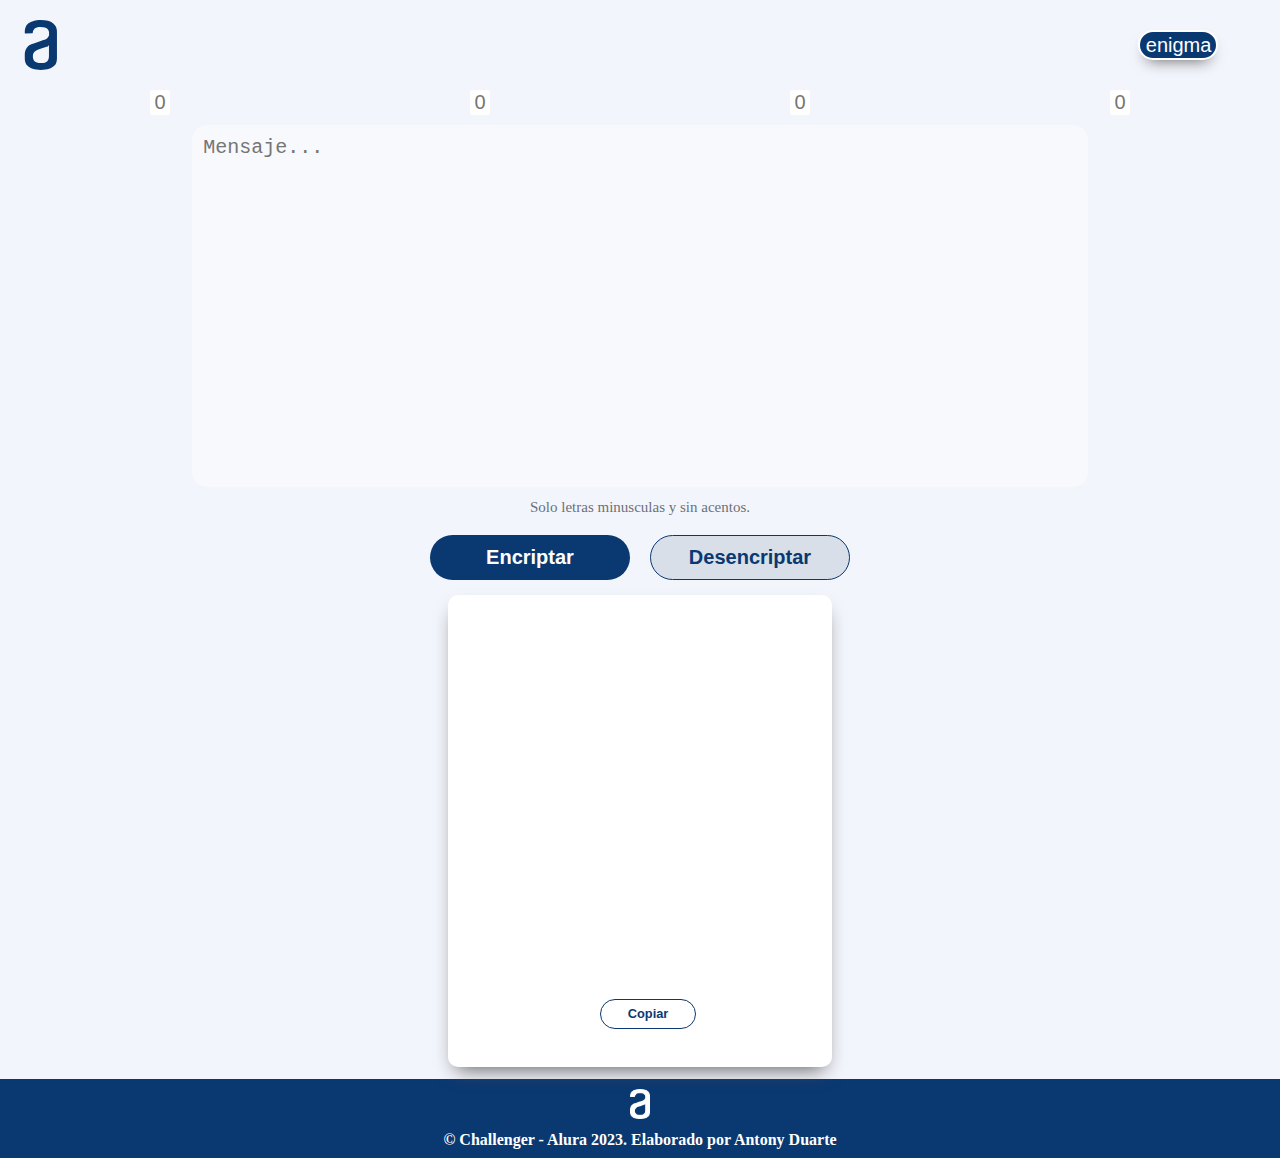
==== cryp_index.html @ b57a6003 "ajuste de enigma" ====
<!DOCTYPE html>
<html lang="es">
<head>
    <meta charset="UTF-8">
    <meta http-equiv="X-UA-Compatible" content="IE=edge">
    <meta name="viewport" content="width=device-width, initial-scale=1.0">
    <link rel="favicon" href=""><!--Agregar Icono Alura-->
    <link rel="stylesheet" href="sources/reset.css">
    <link rel="stylesheet" href="sources/cryp_index_sty.css">
    <title>Encriprador - Alura</title>
</head>

<body>

    <header>
        <img src="images/Logo.svg" alt="Logo" class="logo1"><!--Agregar Logo Alura/fenoxs-->
        <button class="switch">enigma</button>
    </header>

    <main>
      
        <section class="enigma">
         <div class="contenedor0">
          <input type="text" class="code" maxlength="1" placeholder="0">
          <input type="text" class="code" maxlength="1" placeholder="0">
          <input type="text" class="code" maxlength="1" placeholder="0">
          <input type="text" class="code" maxlength="1" placeholder="0">
         </div>
        </section>
      
        <section class="cuadro1">
          <div class="contenedor1">
            
            <textarea class="text-area" name="mensaje" required placeholder="Mensaje..." data-mensaje-recibir></textarea>
            
            <div class="regla">
                <h6>Solo letras minusculas y sin acentos.</h6>
            </div>
        
            <div class="botones">
                <button class="encryp" onclick="encriptar()"  data-btn-encriptar>Encriptar</button>
                <button class="desencryp" onclick="desencriptar()" data-btn-desencriptar>Desencriptar</button>
            </div>
            
          </div>
        </section>

        <section class="cuadro2">
          <div class="contenedor2">
            
            <textarea class="mensaje2" readonly data-mensaje-entregar></textarea>
            
            <div class="btn_copy">
                <button class="copy" onclick="copiar()" data-btn-copiar>Copiar</button>
            </div>
            
          </div>
        </section>
    </main>

    <div class="espacio"></div>

    <footer>
        <img src="images/Logo2.png" alt="Logo" class="logo2"><!--Mismo logo superior-->
        <p>&copy Challenger - Alura 2023. Elaborado por Antony Duarte</p>
    </footer>

    <script src="sources/cryp_index.js"></script>

</body>

</html>
---- sources/cryp_index_sty.css ----
*{
    font-size: 20px;
}

html{
    height: 100%;
    margin: 0;
}

body{
    min-height: 100vh;
    background: #F3F5FC;
}

main{
    display: flex;
    justify-content: center;
    justify-items: center;
    flex-wrap: wrap;
}

.espacio{
    padding-bottom: 1.5rem;
}

.enigma{
  width: 100%;
}

.contenedor0{
  display: flex;
  justify-content: space-around;
}

.code{
  width: 1rem;
  text-align: center;
  border-radius: 3px;
  border: none;
  outline-color: #0A3871;
}

header{
    text-align: center;
    display: grid;
    grid-template-columns: 8fr 1fr;
    align-items: center;
}

.logo1{
    height: 3.125rem;
    width: auto;
    margin: 1.25rem 0 1.25rem 1.25rem;
}

.switch{
    margin: 1.25rem 1.25rem 1.25rem 0;
    height: 1.875rem;
    width: 5rem;
    font-size: 1.25rem;
    cursor: pointer;
    vertical-align: top;
    border-radius: 1000px;
    background: #0A3871;
    color: white;
    border: 2px solid white;
    box-shadow: 0 0.5rem 0.9375rem -0.5rem rgb(90, 90, 90);
}

/* CUADRO DE LA IZQUIERDA DONDE SE RECIBE EL MENSAJE */

.cuadro1{
    margin: 0.625rem 1.25rem;
    height: 28.125rem;
    width: 70%;
    
}

.text-area{
    background-color: rgba(255, 255, 255, 0.377);
    border-radius: 0.9375rem;
    overflow:visible;
    resize: none;
    border: none;
    outline: none;
    color:#0A3871;
    width: calc(100% - 1.4rem);
    height: 21.25rem;
    padding: .7rem;
}

/*textarea:invalid{
  box-shadow: 0 0 .8rem red;
}*/

/*textarea:required{
  box-shadow: 0 0 .8rem blue;
}*/

h6{
    font-size: 0.9375rem;
    opacity: 80%;
    color: #495057;
    text-align: center;
    margin: 10px 10px;
}/*necesario para que el texto se ajuste*/

.botones{
    width: 100%;
    display: flex;
    justify-content: center;
}

.encryp{
    background: #0A3871;
    color: white;
    font-weight: bold;
    border: none;
}

.desencryp{
    background: #D8DFE8;
    color: #0A3871;
    font-weight: bold;
    border: 1px solid #0A3871;
}

.encryp, .desencryp{
    padding: .5em;
    margin: .5em;
    width: 12.5rem;
    border-radius: 1.875rem;
}

/*    Estilos de boton interactivos  */

.encryp:hover, .desencryp:hover, .copy:hover{
    box-shadow: 0 0 .8rem #0A3871;
    cursor: pointer;
}

.encryp:active{
    box-shadow: 0 0 1.25rem white;
    background: #0e59b4;
    transform: scale(.95);
    animation: 1s;
}

.desencryp:active{
    box-shadow: 0 0 1.25rem white;
    background: #8c8f94;
    color: white;
    transform: scale(.95);
    animation: 1s;
}

.copy:active{
    box-shadow: 0 0 1.25rem white;
    background: #0e59b4;
    transform: scale(.95);
    animation: 1s;
    color: white;
}

/* CUADRO DE LA DERECHA DONDE SE DECIFRA EL MENSAJE */

.cuadro2{
    margin: 0.625rem 1.25rem;
    height: 28.125rem;
    width: 30%;
    text-align: center;
    position: relative;
    /*
    vertical-align: top; era inline block y esto top es necesario*/
}

.contenedor2{
  width: 100%;
}

.mensaje2{
    overflow: visible;
    resize: none;
    background: white;
    outline: none;
    border-radius: 10px;
    border-width: 3px;
    width: calc(100% - 1.4rem);
    height: 28.125rem;
    padding: .7rem;
    border: none;
    box-shadow: 0 10px 20px -8px rgb(90, 90, 90);
    /*x y b s color(shadow)*/
}

.btn_copy{
  width: 100%;
}

.copy{
    margin: 0.625rem;
    background: white;
    border-radius: 3.125rem;
    font-weight: bold;
    font-size: .8rem;
    color: #0A3871;
    border: 1px solid #0A3871;
    position: absolute;
    padding: 0.5em;
    width: 25%;
    min-width: 80px;
    max-width: 130px;
    bottom: 0.5em;
    left: 37%;
}

/*         PIE DE PAGINA         */

.logo2{
    height: 1.875rem;
    width: auto;
    margin: 0.625rem;
    padding-bottom: 0px;
}

footer > p{
    padding-bottom: 0.625rem;
    text-align: center;
    color: white;
    font-weight: bold;
    margin: 0 .625rem 0 .625rem;
}

footer{
    text-align: center;
    background: #0A3871;
}

@media screen and (max-width: 720px){
    
    *{
        font-size: 15px;
    }
    
    main{
      flex-wrap: wrap;
    }

    .espacio{
        padding-bottom: .6rem;
    }
    
    .logo1{
      height: 2.185rem;
    }
    
    .switch{
      height: 1.5rem;
      font-size: .8rem;
      width: 4rem;
    }
    
    .cuadro1{
      width: 80%;
      height: 16rem;
    }
    
    .text-area{
      height: 9rem;
    }
    
    .encryp, .desencryp{
        padding: 0.625rem;
        margin: 0.625rem;
        width: 8.5rem;
    }
    
    .cuadro2{
      width: 80%;
      height: 12rem;
    }
    
    .mensaje2{
      height: 10rem;
    }
    
    footer{
      font-size: .8rem;
    }
    
}
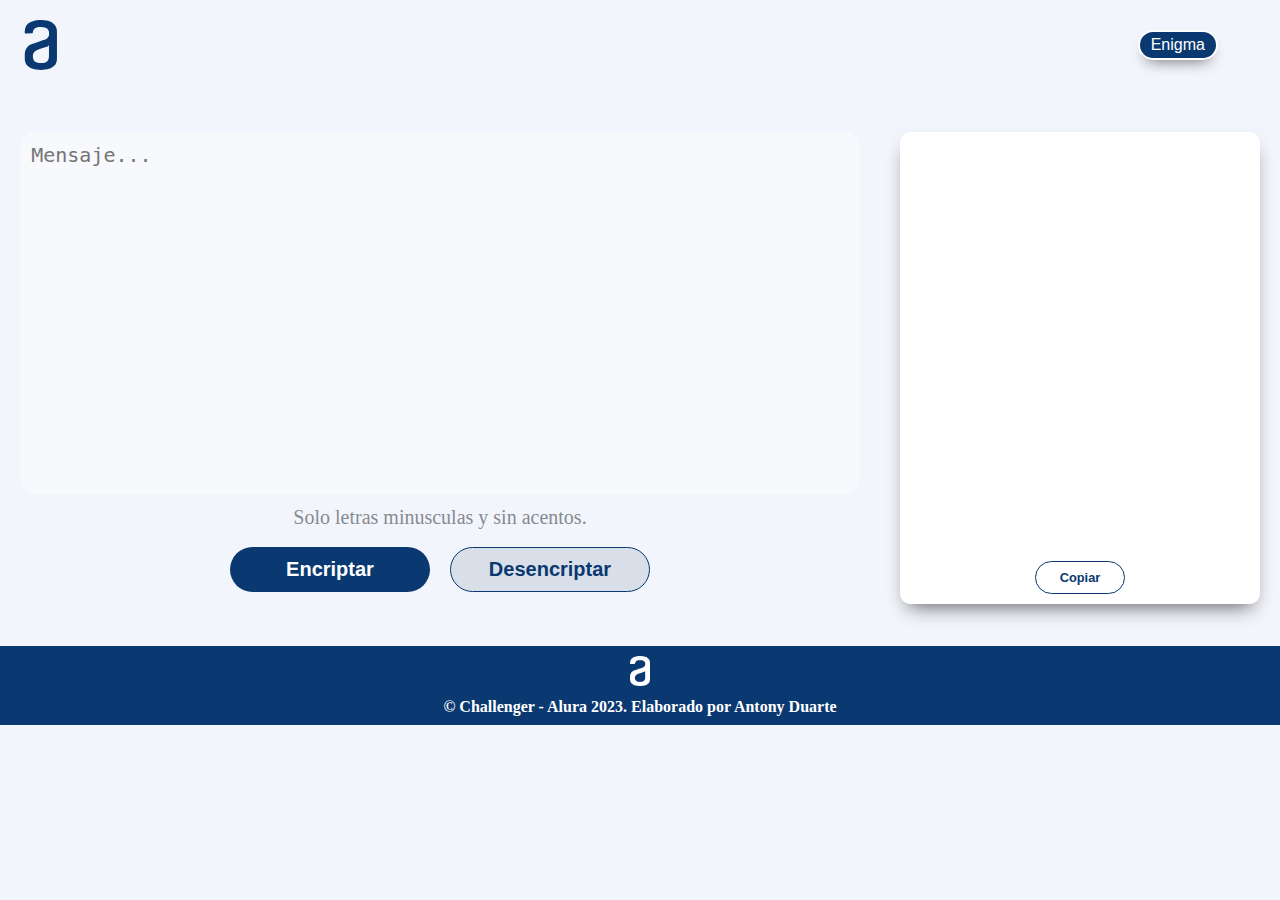
==== commit 61ad994f: "ajuste v3" ====
--- a/cryp_index.html
+++ b/cryp_index.html
@@ -1,72 +1,87 @@
 <!DOCTYPE html>
 <html lang="es">
-<head>
-    <meta charset="UTF-8">
-    <meta http-equiv="X-UA-Compatible" content="IE=edge">
-    <meta name="viewport" content="width=device-width, initial-scale=1.0">
-    <link rel="favicon" href=""><!--Agregar Icono Alura-->
-    <link rel="stylesheet" href="sources/reset.css">
-    <link rel="stylesheet" href="sources/cryp_index_sty.css">
+  <head>
+    <meta charset="UTF-8" />
+    <meta http-equiv="X-UA-Compatible" content="IE=edge" />
+    <meta name="viewport" content="width=device-width, initial-scale=1.0" />
+    <link rel="favicon" href="" />
+    <!--Agregar Icono Alura-->
+    <link rel="stylesheet" href="sources/reset.css" />
+    <link rel="stylesheet" href="sources/cryp_index_sty.css" />
     <title>Encriprador - Alura</title>
-</head>
+  </head>
 
-<body>
-
+  <body>
     <header>
-        <img src="images/Logo.svg" alt="Logo" class="logo1"><!--Agregar Logo Alura/fenoxs-->
-        <button class="switch">enigma</button>
+      <img
+        src="images/Logo.svg"
+        alt="Logo"
+        class="logo1"
+      /><!--Agregar Logo Alura/fenoxs-->
+      <button class="switch">Enigma</button>
     </header>
 
     <main>
-      
-        <section class="enigma">
-         <div class="contenedor0">
-          <input type="text" class="code" maxlength="1" placeholder="0">
-          <input type="text" class="code" maxlength="1" placeholder="0">
-          <input type="text" class="code" maxlength="1" placeholder="0">
-          <input type="text" class="code" maxlength="1" placeholder="0">
-         </div>
-        </section>
-      
-        <section class="cuadro1">
-          <div class="contenedor1">
-            
-            <textarea class="text-area" name="mensaje" required placeholder="Mensaje..." data-mensaje-recibir></textarea>
-            
-            <div class="regla">
-                <h6>Solo letras minusculas y sin acentos.</h6>
-            </div>
-        
-            <div class="botones">
-                <button class="encryp" onclick="encriptar()"  data-btn-encriptar>Encriptar</button>
-                <button class="desencryp" onclick="desencriptar()" data-btn-desencriptar>Desencriptar</button>
-            </div>
-            
+      <section class="enigma">
+        <div class="contenedor0">
+          <input type="text" class="code" maxlength="1" placeholder="0" data-alfabeto1/>
+          <input type="text" class="code" maxlength="1" placeholder="0" data-alfabeto2/>
+          <input type="text" class="code" maxlength="1" placeholder="0" data-alfabeto3/>
+          <input type="text" class="code" maxlength="1" placeholder="0" data-alfabeto4/>
+        </div>
+      </section>
+
+      <section class="encriptador">
+        <div class="cuadro1">
+          <textarea
+            class="text-area"
+            name="mensaje"
+            required
+            placeholder="Mensaje..."
+            data-mensaje-recibir
+          ></textarea>
+
+          <div class="regla">
+            <p class="regla">Solo letras minusculas y sin acentos.</p>
           </div>
-        </section>
 
-        <section class="cuadro2">
-          <div class="contenedor2">
-            
-            <textarea class="mensaje2" readonly data-mensaje-entregar></textarea>
-            
-            <div class="btn_copy">
-                <button class="copy" onclick="copiar()" data-btn-copiar>Copiar</button>
-            </div>
-            
+          <div class="botones">
+            <button class="encryp" onclick="encriptar()" data-btn-encriptar>
+              Encriptar
+            </button>
+            <button
+              class="desencryp"
+              onclick="desencriptar()"
+              data-btn-desencriptar
+            >
+              Desencriptar
+            </button>
           </div>
-        </section>
+        </div>
+
+        <div class="cuadro2">
+          <textarea class="mensaje2" readonly data-mensaje-entregar></textarea>
+
+          <div class="btn_copy">
+            <button class="copy" onclick="copiar()" data-btn-copiar>
+              Copiar
+            </button>
+          </div>
+        </div>
+      </section>
     </main>
 
     <div class="espacio"></div>
 
     <footer>
-        <img src="images/Logo2.png" alt="Logo" class="logo2"><!--Mismo logo superior-->
-        <p>&copy Challenger - Alura 2023. Elaborado por Antony Duarte</p>
+      <img
+        src="images/Logo2.png"
+        alt="Logo"
+        class="logo2"
+      /><!--Mismo logo superior-->
+      <p>&copy Challenger - Alura 2023. Elaborado por Antony Duarte</p>
     </footer>
 
     <script src="sources/cryp_index.js"></script>
-
-</body>
-
-</html>+  </body>
+</html>
--- a/sources/cryp_index_sty.css
+++ b/sources/cryp_index_sty.css
@@ -1,92 +1,106 @@
-*{
-    font-size: 20px;
-}
-
-html{
-    height: 100%;
-    margin: 0;
-}
-
-body{
-    min-height: 100vh;
-    background: #F3F5FC;
-}
-
-main{
-    display: flex;
-    justify-content: center;
-    justify-items: center;
-    flex-wrap: wrap;
-}
-
-.espacio{
-    padding-bottom: 1.5rem;
-}
-
-.enigma{
+* {
+  font-size: 20px;
+  /*segun defini el valor global en 20px, pero en textos el rem es 16 y no 20, pero con em textos si son 20px*/
+}
+
+html {
+  height: 100%;
+  margin: 0;
+}
+
+body {
+  min-height: 100vh;
+  background: #f3f5fc;
+}
+
+main,
+.encriptador {
+  display: flex;
+  justify-content: center;
+  justify-items: center;
+  height: auto;
+}
+
+main {
+  flex-wrap: wrap;
+}
+
+.enigma {
   width: 100%;
-}
-
-.contenedor0{
-  display: flex;
-  justify-content: space-around;
-}
-
-.code{
-  width: 1rem;
-  text-align: center;
+  margin: 1rem;
+}
+
+.encriptador {
+  width: 100%;
+  height: 100%;
+}
+
+.espacio {
+  padding-bottom: 1.5rem;
+}
+
+.contenedor0 {
+  display: none;
+  /*display: flex;
+  justify-content: space-around;*/
+}
+
+.code {
+  width: 1.5rem;
+  font-size: 1.5rem;
+  text-align: center;
+  border: 2px solid #0a3871;
   border-radius: 3px;
+  outline-color: darkgreen;
+  padding: .5rem;
+}
+
+header {
+  text-align: center;
+  display: grid;
+  grid-template-columns: 8fr 1fr;
+  align-items: center;
+}
+
+.logo1 {
+  height: 3.125rem;
+  width: auto;
+  margin: 1.25rem 0 1.25rem 1.25rem;
+}
+
+.switch {
+  margin: 1.25rem 1.25rem 1.25rem 0;
+  height: 1.875rem;
+  width: 5rem;
+  font-size: 1rem;
+  cursor: pointer;
+  vertical-align: top;
+  border-radius: 1000px;
+  background: #0a3871;
+  color: white;
+  border: 2px solid white;
+  box-shadow: 0 0.5rem 0.9375rem -0.5rem rgb(90, 90, 90);
+}
+
+/* CUADRO DE LA IZQUIERDA DONDE SE RECIBE EL MENSAJE */
+
+.cuadro1 {
+  margin: 0.625rem 1.25rem;
+  height: 30rem;
+  width: 70%;
+}
+
+.text-area {
+  background-color: rgba(255, 255, 255, 0.377);
+  border-radius: 0.9375rem;
+  overflow: visible;
+  resize: none;
   border: none;
-  outline-color: #0A3871;
-}
-
-header{
-    text-align: center;
-    display: grid;
-    grid-template-columns: 8fr 1fr;
-    align-items: center;
-}
-
-.logo1{
-    height: 3.125rem;
-    width: auto;
-    margin: 1.25rem 0 1.25rem 1.25rem;
-}
-
-.switch{
-    margin: 1.25rem 1.25rem 1.25rem 0;
-    height: 1.875rem;
-    width: 5rem;
-    font-size: 1.25rem;
-    cursor: pointer;
-    vertical-align: top;
-    border-radius: 1000px;
-    background: #0A3871;
-    color: white;
-    border: 2px solid white;
-    box-shadow: 0 0.5rem 0.9375rem -0.5rem rgb(90, 90, 90);
-}
-
-/* CUADRO DE LA IZQUIERDA DONDE SE RECIBE EL MENSAJE */
-
-.cuadro1{
-    margin: 0.625rem 1.25rem;
-    height: 28.125rem;
-    width: 70%;
-    
-}
-
-.text-area{
-    background-color: rgba(255, 255, 255, 0.377);
-    border-radius: 0.9375rem;
-    overflow:visible;
-    resize: none;
-    border: none;
-    outline: none;
-    color:#0A3871;
-    width: calc(100% - 1.4rem);
-    height: 21.25rem;
-    padding: .7rem;
+  outline: none;
+  color: #0a3871;
+  width: calc(100% - 1.4rem);
+  height: 21.25rem;
+  padding: 0.7rem;
 }
 
 /*textarea:invalid{
@@ -97,195 +111,202 @@
   box-shadow: 0 0 .8rem blue;
 }*/
 
-h6{
-    font-size: 0.9375rem;
-    opacity: 80%;
-    color: #495057;
-    text-align: center;
-    margin: 10px 10px;
-}/*necesario para que el texto se ajuste*/
-
-.botones{
-    width: 100%;
-    display: flex;
-    justify-content: center;
-}
-
-.encryp{
-    background: #0A3871;
-    color: white;
-    font-weight: bold;
-    border: none;
-}
-
-.desencryp{
-    background: #D8DFE8;
-    color: #0A3871;
-    font-weight: bold;
-    border: 1px solid #0A3871;
-}
-
-.encryp, .desencryp{
-    padding: .5em;
-    margin: .5em;
-    width: 12.5rem;
-    border-radius: 1.875rem;
+.regla {
+  font-size: 1em;
+  opacity: 80%;
+  color: #495057;
+  text-align: center;
+  margin: 10px 10px;
+} /*necesario para que el texto se ajuste*/
+
+.botones {
+  width: 100%;
+  display: flex;
+  justify-content: center;
+}
+
+.encryp {
+  background: #0a3871;
+  color: white;
+  font-weight: bold;
+  border: none;
+}
+
+.desencryp {
+  background: #d8dfe8;
+  color: #0a3871;
+  font-weight: bold;
+  border: 1px solid #0a3871;
+}
+
+.encryp,
+.desencryp {
+  padding: 0.5em;
+  margin: .5em 0.5em 0.2em 0.5em;
+  width: 12.5rem;
+  border-radius: 1.875rem;
 }
 
 /*    Estilos de boton interactivos  */
 
-.encryp:hover, .desencryp:hover, .copy:hover{
-    box-shadow: 0 0 .8rem #0A3871;
-    cursor: pointer;
-}
-
-.encryp:active{
-    box-shadow: 0 0 1.25rem white;
-    background: #0e59b4;
-    transform: scale(.95);
-    animation: 1s;
-}
-
-.desencryp:active{
-    box-shadow: 0 0 1.25rem white;
-    background: #8c8f94;
-    color: white;
-    transform: scale(.95);
-    animation: 1s;
-}
-
-.copy:active{
-    box-shadow: 0 0 1.25rem white;
-    background: #0e59b4;
-    transform: scale(.95);
-    animation: 1s;
-    color: white;
+.encryp:hover,
+.desencryp:hover,
+.copy:hover {
+  box-shadow: 0 0 0.8rem #0a3871;
+  cursor: pointer;
+}
+
+.encryp:active {
+  box-shadow: 0 0 1.25rem white;
+  background: #0e59b4;
+  transform: scale(0.95);
+  animation: 1s;
+}
+
+.desencryp:active {
+  box-shadow: 0 0 1.25rem white;
+  background: #8c8f94;
+  color: white;
+  transform: scale(0.95);
+  animation: 1s;
+}
+
+.copy:active {
+  box-shadow: 0 0 1.25rem white;
+  background: #0e59b4;
+  transform: scale(0.95);
+  animation: 1s;
+  color: white;
 }
 
 /* CUADRO DE LA DERECHA DONDE SE DECIFRA EL MENSAJE */
 
-.cuadro2{
-    margin: 0.625rem 1.25rem;
-    height: 28.125rem;
-    width: 30%;
-    text-align: center;
-    position: relative;
-    /*
+.cuadro2 {
+  margin: 0.625rem 1.25rem;
+  height: 30rem;
+  width: 30%;
+  text-align: center;
+  position: relative;
+  /*
     vertical-align: top; era inline block y esto top es necesario*/
 }
 
-.contenedor2{
+.mensaje2 {
+  overflow: visible;
+  resize: none;
+  background: white;
+  outline: none;
+  border-radius: 10px;
+  border-width: 3px;
+  width: calc(100% - 1.4rem);
+  height: 28.125rem;
+  padding: 0.7rem;
+  border: none;
+  box-shadow: 0 10px 20px -8px rgb(90, 90, 90);
+  /*x y b s color(shadow)*/
+}
+
+.btn_copy {
   width: 100%;
-}
-
-.mensaje2{
-    overflow: visible;
-    resize: none;
-    background: white;
-    outline: none;
-    border-radius: 10px;
-    border-width: 3px;
-    width: calc(100% - 1.4rem);
-    height: 28.125rem;
-    padding: .7rem;
-    border: none;
-    box-shadow: 0 10px 20px -8px rgb(90, 90, 90);
-    /*x y b s color(shadow)*/
-}
-
-.btn_copy{
-  width: 100%;
-}
-
-.copy{
-    margin: 0.625rem;
-    background: white;
-    border-radius: 3.125rem;
-    font-weight: bold;
-    font-size: .8rem;
-    color: #0A3871;
-    border: 1px solid #0A3871;
-    position: absolute;
-    padding: 0.5em;
-    width: 25%;
-    min-width: 80px;
-    max-width: 130px;
-    bottom: 0.5em;
-    left: 37%;
+  position: absolute;
+  bottom: 0.5rem;
+}
+
+.copy {
+  margin: 0.625rem;
+  background: white;
+  border-radius: 3.125rem;
+  font-weight: bold;
+  font-size: 0.8rem;
+  color: #0a3871;
+  border: 1px solid #0a3871;
+  padding: 0.5rem;
+  width: 25%;
+  min-width: 80px;
+  max-width: 130px;
 }
 
 /*         PIE DE PAGINA         */
 
-.logo2{
-    height: 1.875rem;
-    width: auto;
-    margin: 0.625rem;
-    padding-bottom: 0px;
-}
-
-footer > p{
-    padding-bottom: 0.625rem;
-    text-align: center;
-    color: white;
-    font-weight: bold;
-    margin: 0 .625rem 0 .625rem;
-}
-
-footer{
-    text-align: center;
-    background: #0A3871;
-}
-
-@media screen and (max-width: 720px){
-    
-    *{
-        font-size: 15px;
-    }
-    
-    main{
-      flex-wrap: wrap;
-    }
-
-    .espacio{
-        padding-bottom: .6rem;
-    }
-    
-    .logo1{
-      height: 2.185rem;
-    }
-    
-    .switch{
-      height: 1.5rem;
-      font-size: .8rem;
-      width: 4rem;
-    }
-    
-    .cuadro1{
-      width: 80%;
-      height: 16rem;
-    }
-    
-    .text-area{
-      height: 9rem;
-    }
-    
-    .encryp, .desencryp{
-        padding: 0.625rem;
-        margin: 0.625rem;
-        width: 8.5rem;
-    }
-    
-    .cuadro2{
-      width: 80%;
-      height: 12rem;
-    }
-    
-    .mensaje2{
-      height: 10rem;
-    }
-    
-    footer{
-      font-size: .8rem;
-    }
-    
-}+.logo2 {
+  height: 1.875rem;
+  width: auto;
+  margin: 0.625rem;
+  padding-bottom: 0px;
+}
+
+footer > p {
+  padding-bottom: 0.625rem;
+  text-align: center;
+  color: white;
+  font-weight: bold;
+  margin: 0 0.625rem 0 0.625rem;
+}
+
+footer {
+  text-align: center;
+  background: #0a3871;
+  height: auto;
+}
+
+@media screen and (max-width: 720px) {
+  * {
+    font-size: 15px;
+  }
+
+  main,
+  .encriptador {
+    flex-wrap: wrap;
+  }
+
+  .espacio {
+    padding-bottom: 0.6rem;
+  }
+
+  .logo1 {
+    height: 2.185rem;
+  }
+
+  .switch {
+    height: 1.5rem;
+    font-size: 0.8rem;
+    width: 4rem;
+  }
+
+  .cuadro1 {
+    width: 80%;
+    height: 16rem;
+  }
+
+  .btn_copy {
+    bottom: 5%;
+  }
+
+  .text-area {
+    height: 9rem;
+  }
+
+  .regla{
+    margin: .5rem;
+  }
+
+  .encryp,
+  .desencryp {
+    padding: 0.5rem;
+    margin: 0.5rem;
+    width: 8.5rem;
+  }
+
+  .cuadro2 {
+    width: 80%;
+    height: 12rem;
+  }
+
+  .mensaje2 {
+    height: 10rem;
+  }
+
+  footer {
+    font-size: 0.8rem;
+  }
+}
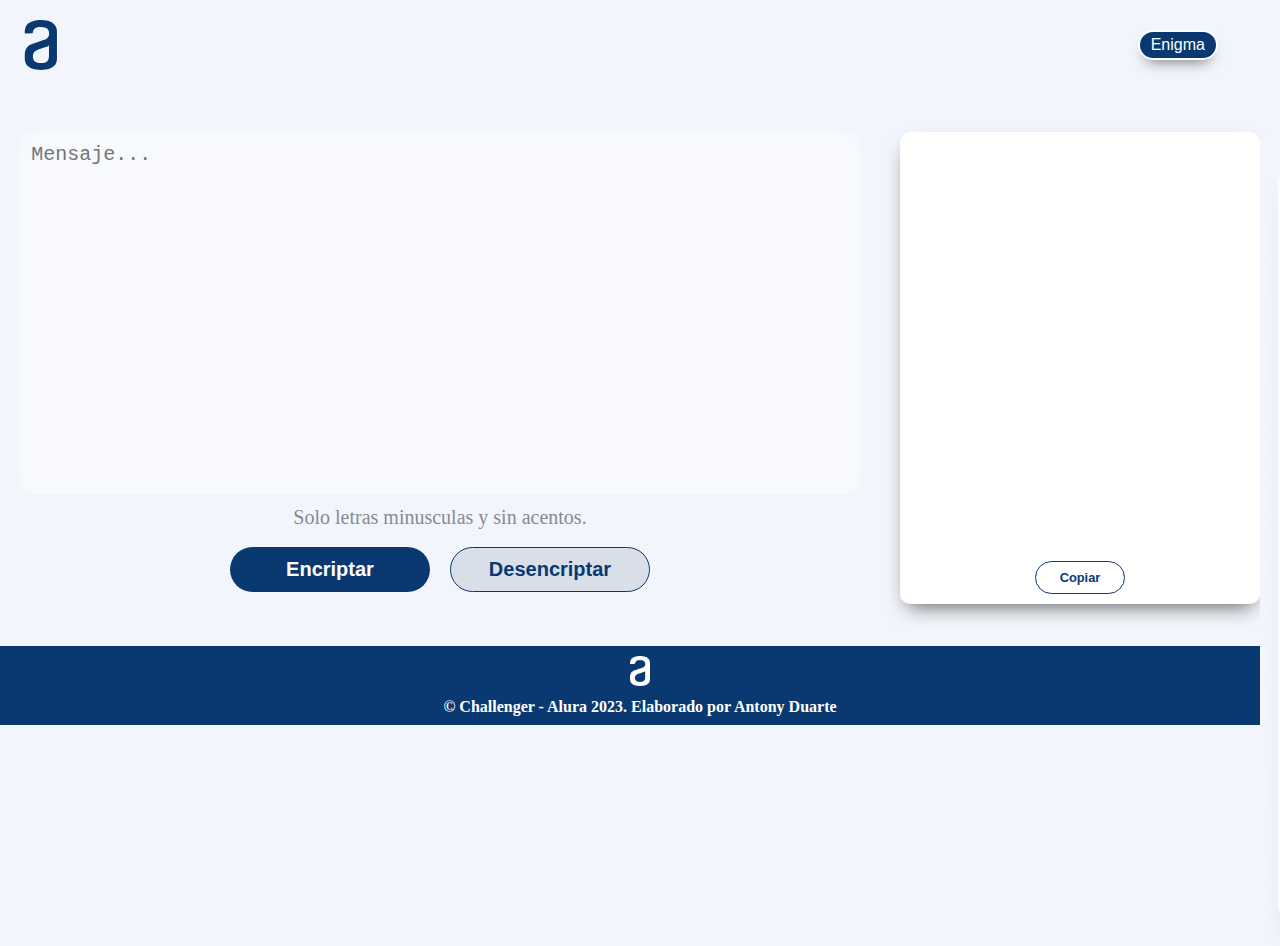
==== commit 998130b8: "ajuste de imagen" ====
--- a/cryp_index.html
+++ b/cryp_index.html
@@ -62,6 +62,8 @@
         <div class="cuadro2">
           <textarea class="mensaje2" readonly data-mensaje-entregar></textarea>
 
+          <img src="images/1.png" class="picture">
+
           <div class="btn_copy">
             <button class="copy" onclick="copiar()" data-btn-copiar>
               Copiar
--- a/sources/cryp_index_sty.css
+++ b/sources/cryp_index_sty.css
@@ -206,6 +206,11 @@
   /*x y b s color(shadow)*/
 }
 
+.picture {
+  position: absolute;
+  width: 100%;
+}
+
 .btn_copy {
   width: 100%;
   position: absolute;
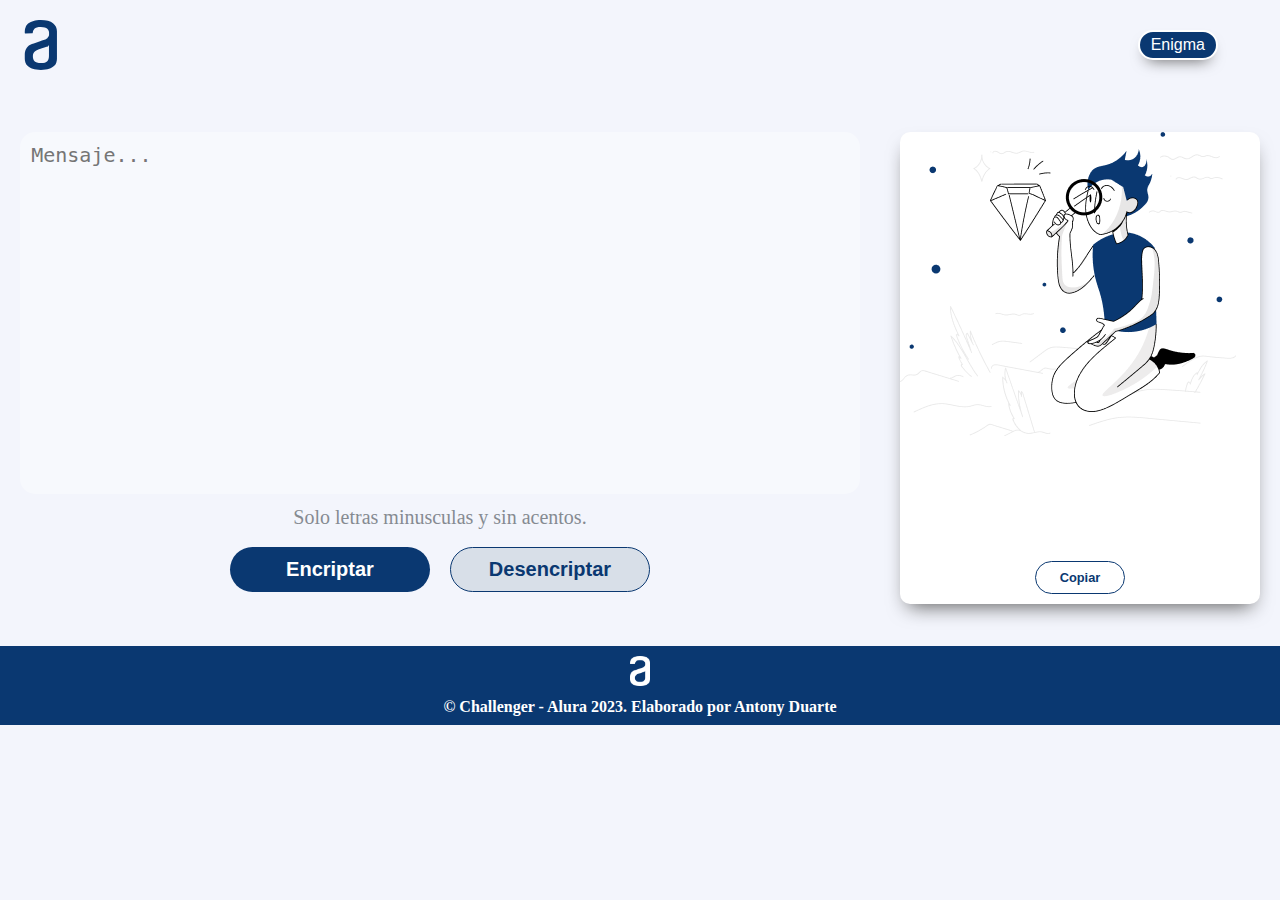
==== commit 7aa870b8: "ajuste imagen" ====
--- a/cryp_index.html
+++ b/cryp_index.html
@@ -62,8 +62,6 @@
         <div class="cuadro2">
           <textarea class="mensaje2" readonly data-mensaje-entregar></textarea>
 
-          <img src="images/1.png" class="picture">
-
           <div class="btn_copy">
             <button class="copy" onclick="copiar()" data-btn-copiar>
               Copiar
--- a/sources/cryp_index_sty.css
+++ b/sources/cryp_index_sty.css
@@ -203,6 +203,8 @@
   padding: 0.7rem;
   border: none;
   box-shadow: 0 10px 20px -8px rgb(90, 90, 90);
+  background-image: url(/images/1.png);
+  background-repeat: no-repeat;
   /*x y b s color(shadow)*/
 }
 
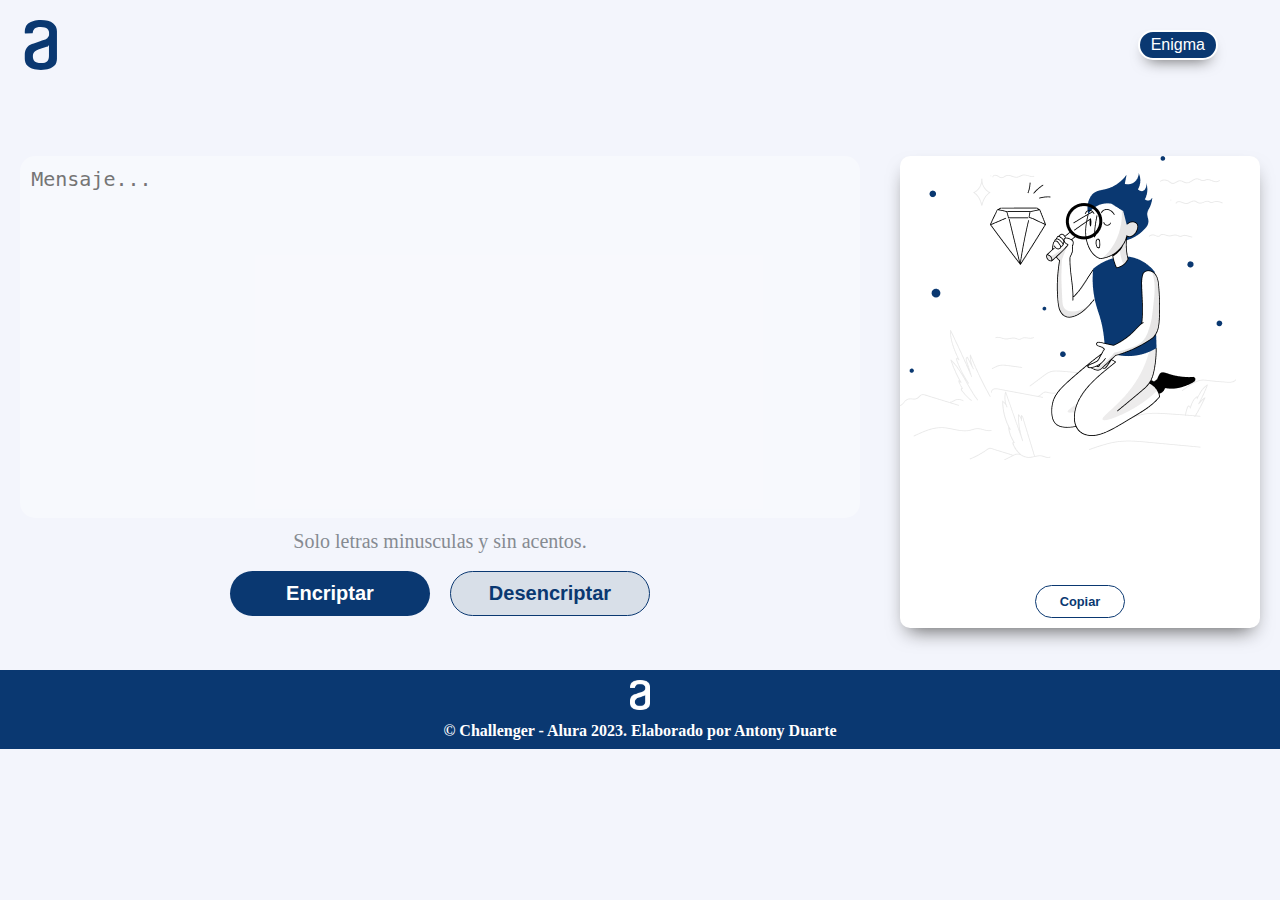
==== commit 9a2f3032: "mas ajustes" ====
--- a/cryp_index.html
+++ b/cryp_index.html
@@ -12,7 +12,7 @@
   </head>
 
   <body>
-    <header>
+    <header data-cabecera>
       <img
         src="images/Logo.svg"
         alt="Logo"
@@ -21,7 +21,9 @@
       <button class="switch">Enigma</button>
     </header>
 
-    <main>
+    <div class="espacio"></div>
+
+    <main data-contenido>
       <section class="enigma">
         <div class="contenedor0">
           <input type="text" class="code" maxlength="1" placeholder="0" data-alfabeto1/>
@@ -73,7 +75,7 @@
 
     <div class="espacio"></div>
 
-    <footer>
+    <footer data-rodapie>
       <img
         src="images/Logo2.png"
         alt="Logo"
--- a/sources/cryp_index_sty.css
+++ b/sources/cryp_index_sty.css
@@ -80,6 +80,12 @@
   color: white;
   border: 2px solid white;
   box-shadow: 0 0.5rem 0.9375rem -0.5rem rgb(90, 90, 90);
+}
+
+.switch:active {
+  background: white;
+  color: #0a3871;
+  border: 2px solid #0a3871;
 }
 
 /* CUADRO DE LA IZQUIERDA DONDE SE RECIBE EL MENSAJE */
@@ -311,6 +317,7 @@
 
   .mensaje2 {
     height: 10rem;
+    background-image: none;
   }
 
   footer {
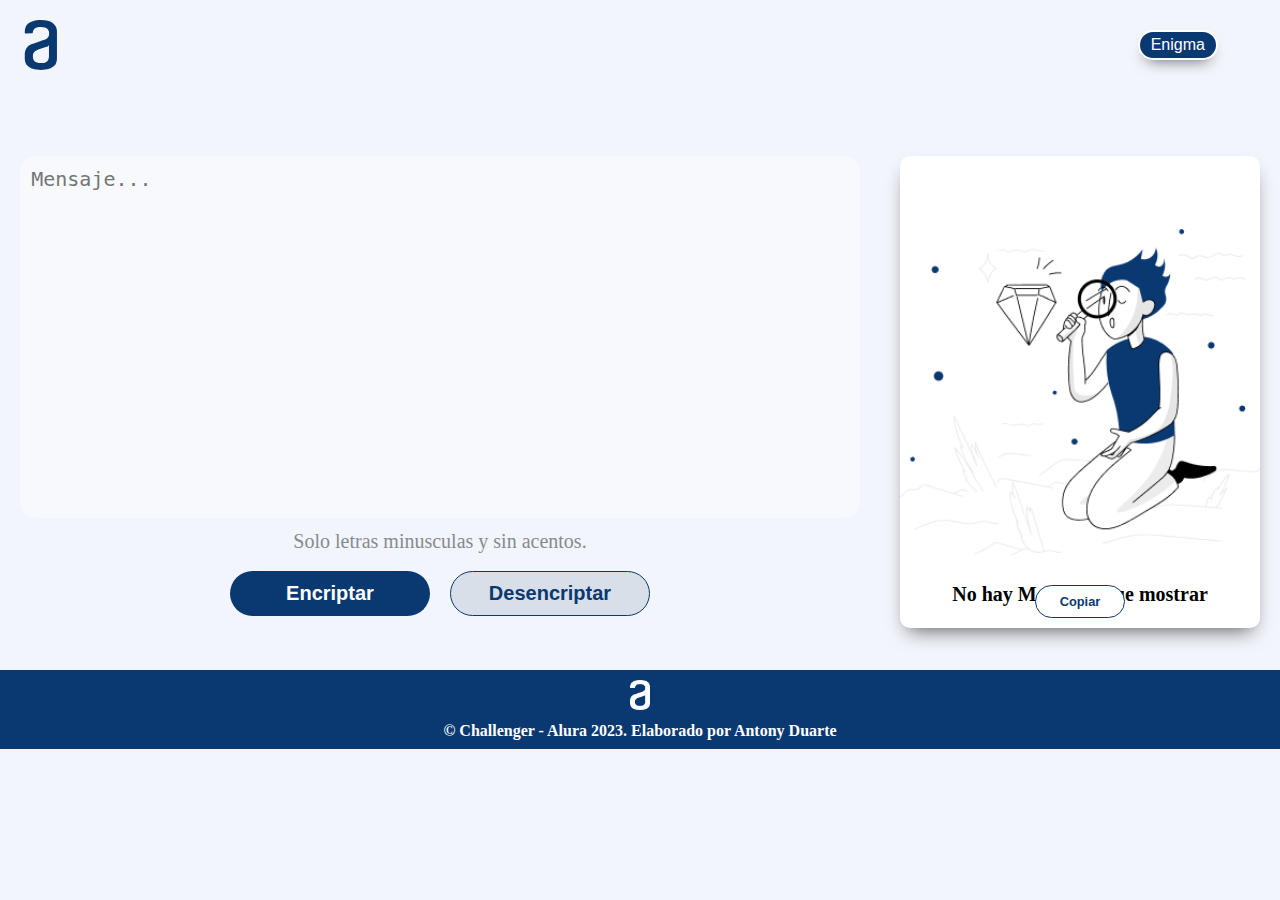
==== commit 06a2205c: "ajustando texto nada para mostrar" ====
--- a/cryp_index.html
+++ b/cryp_index.html
@@ -11,14 +11,14 @@
     <title>Encriprador - Alura</title>
   </head>
 
-  <body>
+  <body class="cuerpo">
     <header data-cabecera>
       <img
         src="images/Logo.svg"
         alt="Logo"
         class="logo1"
       /><!--Agregar Logo Alura/fenoxs-->
-      <button class="switch">Enigma</button>
+      <button class="switch" onclick="modo_enigma()">Enigma</button>
     </header>
 
     <div class="espacio"></div>
@@ -63,7 +63,7 @@
 
         <div class="cuadro2">
           <textarea class="mensaje2" readonly data-mensaje-entregar></textarea>
-
+          <p class="interno">No hay Mensajes que mostrar</p>
           <div class="btn_copy">
             <button class="copy" onclick="copiar()" data-btn-copiar>
               Copiar
--- a/sources/cryp_index_sty.css
+++ b/sources/cryp_index_sty.css
@@ -41,8 +41,6 @@
 
 .contenedor0 {
   display: none;
-  /*display: flex;
-  justify-content: space-around;*/
 }
 
 .code {
@@ -123,7 +121,9 @@
   color: #495057;
   text-align: center;
   margin: 10px 10px;
-} /*necesario para que el texto se ajuste*/
+}
+
+/*necesario para que el texto se ajuste*/
 
 .botones {
   width: 100%;
@@ -211,13 +211,22 @@
   box-shadow: 0 10px 20px -8px rgb(90, 90, 90);
   background-image: url(/images/1.png);
   background-repeat: no-repeat;
+  background-position: center; /*centro o ajusto la imagen*/
+  background-size: contain;  /*contain tamaño original, cover, ocupa todo el espacio y width% heigth% (o pixelexs, rems)*/
   /*x y b s color(shadow)*/
 }
 
-.picture {
+.interno {
   position: absolute;
   width: 100%;
-}
+  bottom: 2rem;
+  font-weight: bold;
+}
+
+/*.picture {
+  position: absolute;
+  width: 100%;
+}*/
 
 .btn_copy {
   width: 100%;
@@ -248,7 +257,7 @@
   padding-bottom: 0px;
 }
 
-footer > p {
+footer>p {
   padding-bottom: 0.625rem;
   text-align: center;
   color: white;
@@ -299,7 +308,7 @@
     height: 9rem;
   }
 
-  .regla{
+  .regla {
     margin: .5rem;
   }
 
@@ -323,4 +332,4 @@
   footer {
     font-size: 0.8rem;
   }
-}
+}